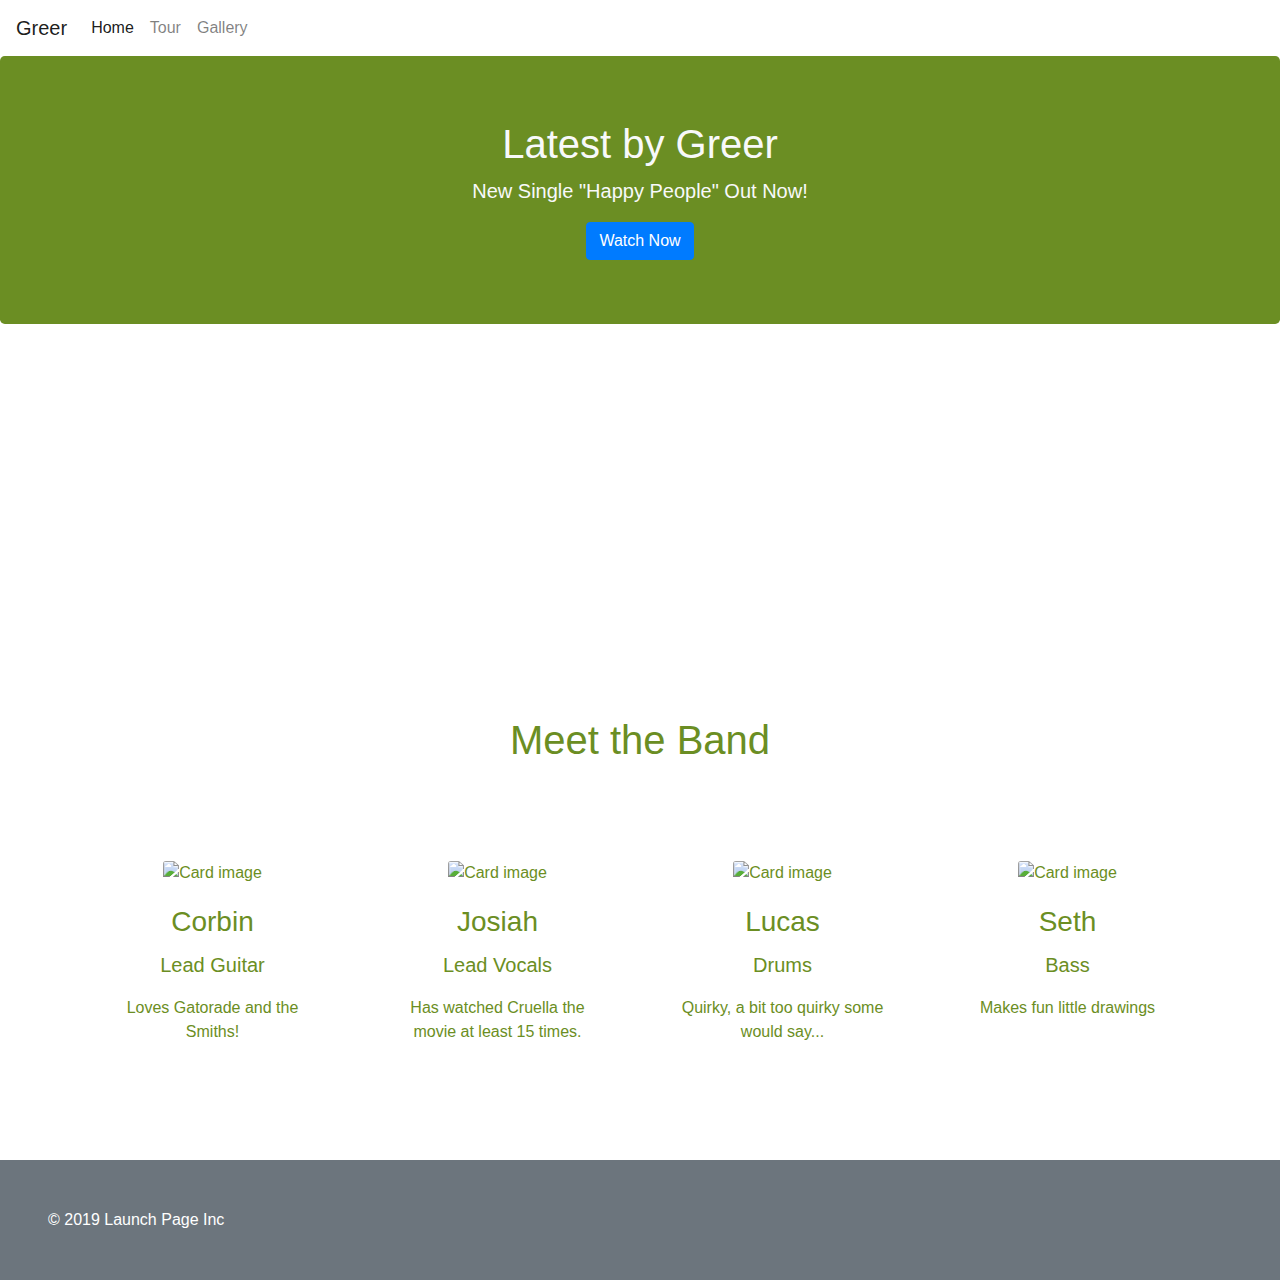
==== index.html @ cb17956e "most of homepage" ====
<!DOCTYPE html>
<html lang="en">
<head>
    <meta charset="UTF-8">
    <meta http-equiv="X-UA-Compatible" content="IE=edge">
    <meta name="viewport" content="width=device-width, initial-scale=1.0">
    <title>Greer the Band</title>

    <!-- BOOTSTRAP -->
    <link rel="stylesheet" href="https://stackpath.bootstrapcdn.com/bootstrap/4.3.1/css/bootstrap.min.css">

</head>
<body>
    <nav class="navbar navbar-expand navbar-light ">
        <a class="navbar-brand" href="#">Greer</a>
        <div class="navbar-nav">
          <a class="nav-item nav-link active" href="#">Home <span class="sr-only">(current)</span></a>
          <a class="nav-item nav-link" href="#">Tour</a>
          <a class="nav-item nav-link" href="#">Gallery</a>
        </div>
    </nav>

    <!-- HERO -->
    <div class="jumbotron text-center hero-background-img text-light" style="background-color:olivedrab;">
        <h1>Latest by Greer</h1>
        <p class="lead">New Single "Happy People" Out Now!</p>
        <a href="#happy-people-video" class="btn btn-primary">Watch Now</a>
        
    </div>

    <section id="happy-people-video">
        <div class="embed-responsive embed-responsive-16by9 col-lg-6 offset-lg-3">
            <iframe src="https://www.youtube.com/embed/vIIqy-avGNQ" title="YouTube video player" frameborder="0" allow="accelerometer; autoplay; clipboard-write; encrypted-media; gyroscope; picture-in-picture" allowfullscreen></iframe>
        </div>
    </section>  

    <section id="meet-the-band" style="color: olivedrab;" class="text-center">
        <h1 class="text-center">Meet the Band</h1>
        <div class="container pb-5 pt-5 mb-5 mt-5">
            <div class="row">
                <div class="col-lg-3">
                    <img class="card-img-top" src="https://scontent-sjc3-1.xx.fbcdn.net/v/t1.6435-9/118153874_332663624765606_6813767876633780983_n.jpg?_nc_cat=106&ccb=1-5&_nc_sid=730e14&_nc_ohc=T7feueAsfPIAX8qEilg&_nc_ht=scontent-sjc3-1.xx&oh=bc24e140b6009be290872b313e70c491&oe=61A580B4" alt="Card image">
                    <div class="card-body">
                        <h3 class="card-title">Corbin</h3>
                        <p class="lead"><strong>Lead Guitar</strong></p>
                        <p class="card-text">Loves Gatorade and the Smiths!</p>
                    </div>
                </div>
                <div class="col-lg-3">
                    <img class="card-img-top" src="https://scontent-sjc3-1.xx.fbcdn.net/v/t1.6435-9/118015204_332663938098908_8041719408847611547_n.jpg?_nc_cat=107&ccb=1-5&_nc_sid=730e14&_nc_ohc=8pA3eYSCDrwAX--y00I&_nc_ht=scontent-sjc3-1.xx&oh=18c358663002a72477ad5124303089df&oe=61A4D136" alt="Card image">
                    <div class="card-body">
                        <h3 class="card-title">Josiah</h3>
                        <p class="lead"><strong>Lead Vocals</strong></p>
                        <p class="card-text">Has watched Cruella the movie at least 15 times.</p>
                    </div>
                </div>
                <div class="col-lg-3">
                    <img class="card-img-top" src="https://scontent-sjc3-1.xx.fbcdn.net/v/t1.6435-9/117442680_332664261432209_3048109503288924269_n.jpg?_nc_cat=111&ccb=1-5&_nc_sid=730e14&_nc_ohc=wvs1i0CQzFgAX93RaxI&_nc_ht=scontent-sjc3-1.xx&oh=0e66e6e82165e098508febf65711e13f&oe=61A52CA4" alt="Card image">
                    <div class="card-body">
                        <h3 class="card-title">Lucas</h3>
                        <p class="lead"><strong>Drums</strong></p>
                        <p class="card-text">Quirky, a bit too quirky some would say...</p>
                    </div>
                </div>
                <div class="col-lg-3">
                    <img class="card-img-top" src="https://scontent-sjc3-1.xx.fbcdn.net/v/t1.6435-9/117665878_332663821432253_7185472887665805278_n.jpg?_nc_cat=106&ccb=1-5&_nc_sid=730e14&_nc_ohc=g7-n0jbxci8AX_OTGcN&tn=bCxhPmKoBkNn21Qh&_nc_ht=scontent-sjc3-1.xx&oh=d5c467290ff7cb504bb8c583202459c5&oe=61A5FF63" alt="Card image">
                    <div class="card-body">
                        <h3 class="card-title">Seth</h3>
                        <p class="lead"><strong>Bass</strong></p>
                        <p class="card-text">Makes fun little drawings</p>
                    </div>
                </div>
            </div>
        </div>
    </section>
    <div class="bg-secondary p-5 text-white">
        &copy; 2019 Launch Page Inc
    </div>
    
</body>
</html>
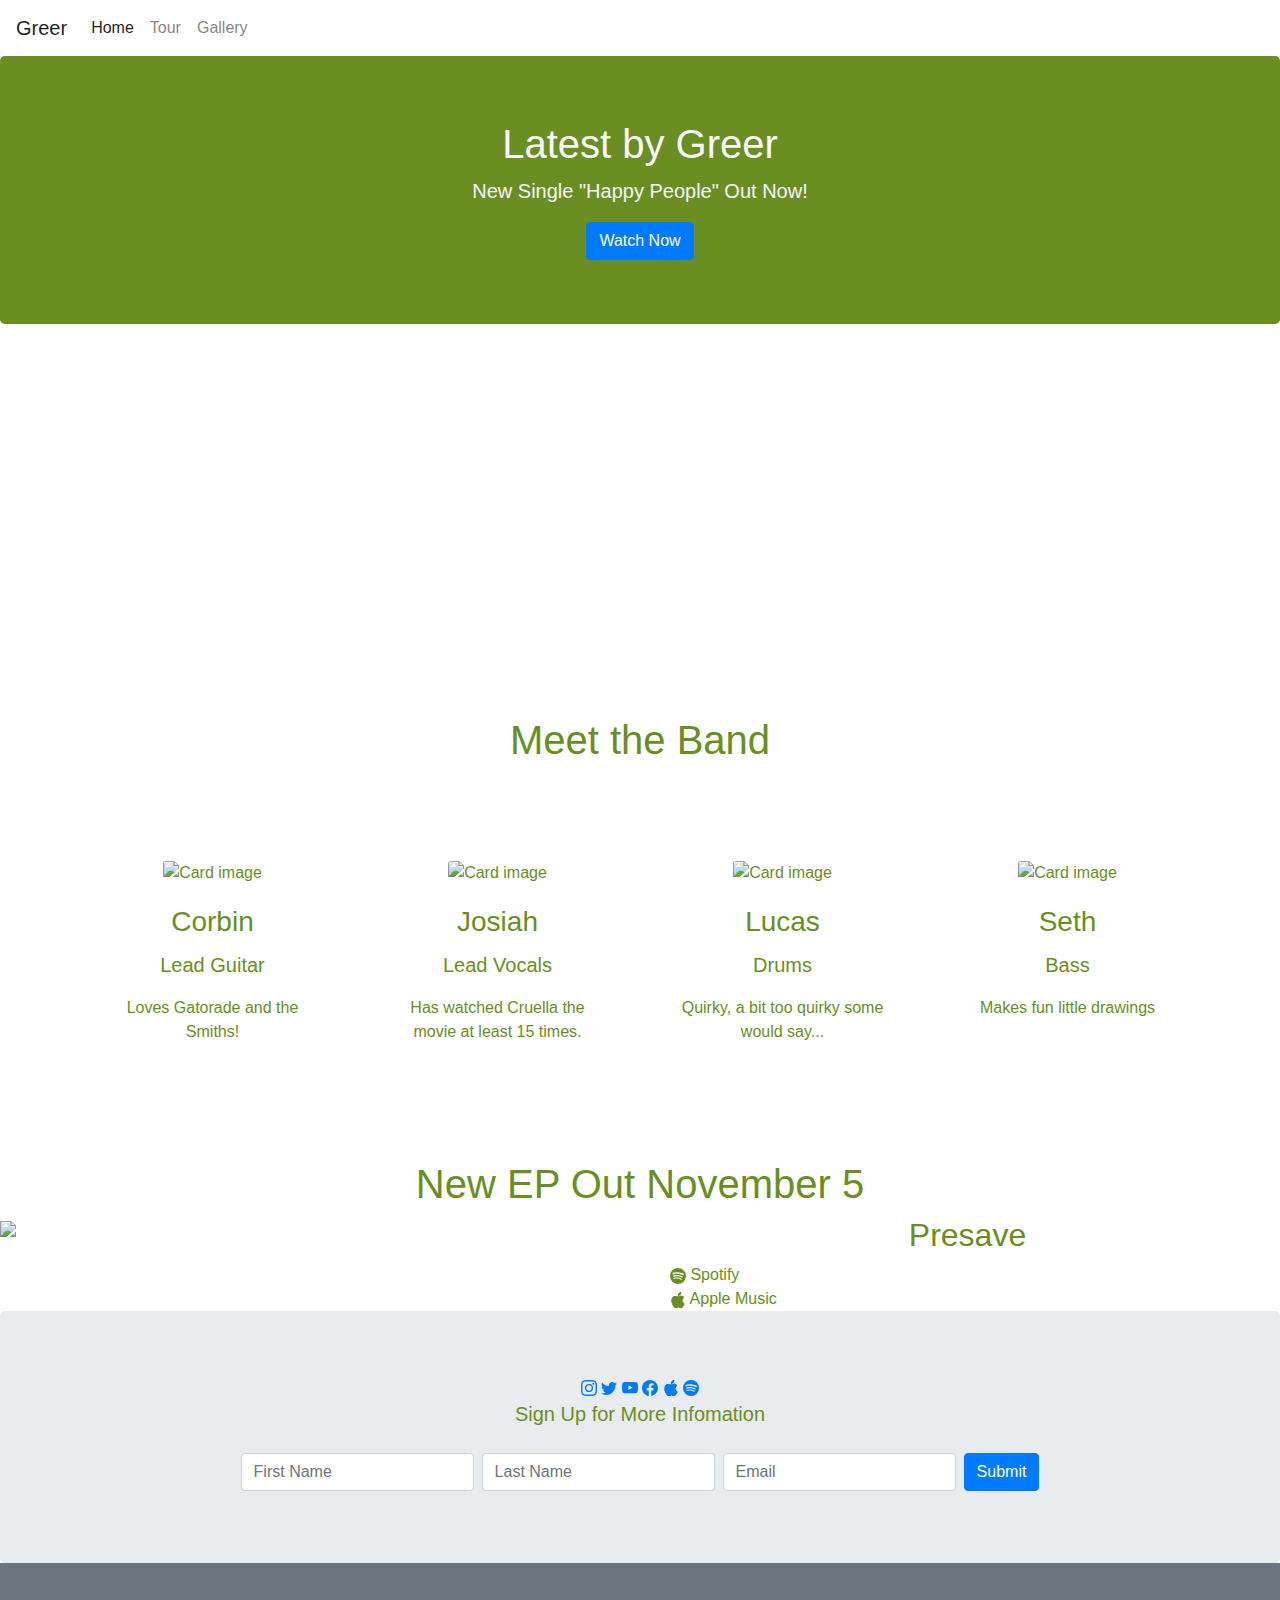
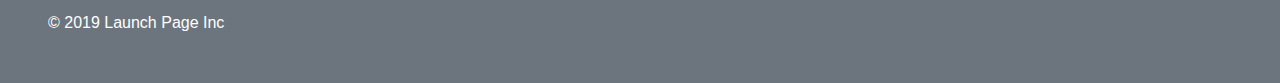
==== commit e4f3da9e: "home page and tour page mvp" ====
--- a/index.html
+++ b/index.html
@@ -10,13 +10,13 @@
     <link rel="stylesheet" href="https://stackpath.bootstrapcdn.com/bootstrap/4.3.1/css/bootstrap.min.css">
 
 </head>
-<body>
+<body style="color: olivedrab;">
     <nav class="navbar navbar-expand navbar-light ">
         <a class="navbar-brand" href="#">Greer</a>
         <div class="navbar-nav">
           <a class="nav-item nav-link active" href="#">Home <span class="sr-only">(current)</span></a>
-          <a class="nav-item nav-link" href="#">Tour</a>
-          <a class="nav-item nav-link" href="#">Gallery</a>
+          <a class="nav-item nav-link" href="tour.html">Tour</a>
+          <a class="nav-item nav-link" href="gallery.html">Gallery</a>
         </div>
     </nav>
 
@@ -25,7 +25,6 @@
         <h1>Latest by Greer</h1>
         <p class="lead">New Single "Happy People" Out Now!</p>
         <a href="#happy-people-video" class="btn btn-primary">Watch Now</a>
-        
     </div>
 
     <section id="happy-people-video">
@@ -34,7 +33,7 @@
         </div>
     </section>  
 
-    <section id="meet-the-band" style="color: olivedrab;" class="text-center">
+    <section id="meet-the-band" class="text-center">
         <h1 class="text-center">Meet the Band</h1>
         <div class="container pb-5 pt-5 mb-5 mt-5">
             <div class="row">
@@ -73,6 +72,87 @@
             </div>
         </div>
     </section>
+
+    <section id="new-ep">
+        <h1 class="text-center">New EP Out November 5</h1>
+        <div class="row">
+            <div class="col-lg-6">
+                <img class="img-fluid" width= 500px src="https://static1.squarespace.com/static/5e1fa95f7993de38e9588a74/t/613fcd77ad20495a551f60c2/1631571319917/87731-1_Greer_HappyPeople-min.jpg">
+            </div>
+            <div class="col-lg-6">
+                <div class="col">
+                    <h2 class="text-center">Presave</h2>
+                    <a href="https://greer.ffm.to/happypeople/spotify" style="color: olivedrab;">
+                        <svg xmlns="http://www.w3.org/2000/svg" width="16" height="16" fill="currentColor" class="bi bi-spotify" viewBox="0 0 16 16">
+                            <path d="M8 0a8 8 0 1 0 0 16A8 8 0 0 0 8 0zm3.669 11.538a.498.498 0 0 1-.686.165c-1.879-1.147-4.243-1.407-7.028-.77a.499.499 0 0 1-.222-.973c3.048-.696 5.662-.397 7.77.892a.5.5 0 0 1 .166.686zm.979-2.178a.624.624 0 0 1-.858.205c-2.15-1.321-5.428-1.704-7.972-.932a.625.625 0 0 1-.362-1.194c2.905-.881 6.517-.454 8.986 1.063a.624.624 0 0 1 .206.858zm.084-2.268C10.154 5.56 5.9 5.419 3.438 6.166a.748.748 0 1 1-.434-1.432c2.825-.857 7.523-.692 10.492 1.07a.747.747 0 1 1-.764 1.288z"/>
+                        </svg> Spotify
+                    </a>
+                </div>
+                <div class="col">
+                    <a href="https://greer.ffm.to/happypeople/apple" style="color: olivedrab;">
+                        <svg xmlns="http://www.w3.org/2000/svg" width="16" height="16" fill="currentColor" class="bi bi-apple" viewBox="0 0 16 16">
+                            <path d="M11.182.008C11.148-.03 9.923.023 8.857 1.18c-1.066 1.156-.902 2.482-.878 2.516.024.034 1.52.087 2.475-1.258.955-1.345.762-2.391.728-2.43zm3.314 11.733c-.048-.096-2.325-1.234-2.113-3.422.212-2.189 1.675-2.789 1.698-2.854.023-.065-.597-.79-1.254-1.157a3.692 3.692 0 0 0-1.563-.434c-.108-.003-.483-.095-1.254.116-.508.139-1.653.589-1.968.607-.316.018-1.256-.522-2.267-.665-.647-.125-1.333.131-1.824.328-.49.196-1.422.754-2.074 2.237-.652 1.482-.311 3.83-.067 4.56.244.729.625 1.924 1.273 2.796.576.984 1.34 1.667 1.659 1.899.319.232 1.219.386 1.843.067.502-.308 1.408-.485 1.766-.472.357.013 1.061.154 1.782.539.571.197 1.111.115 1.652-.105.541-.221 1.324-1.059 2.238-2.758.347-.79.505-1.217.473-1.282z"/>
+                            <path d="M11.182.008C11.148-.03 9.923.023 8.857 1.18c-1.066 1.156-.902 2.482-.878 2.516.024.034 1.52.087 2.475-1.258.955-1.345.762-2.391.728-2.43zm3.314 11.733c-.048-.096-2.325-1.234-2.113-3.422.212-2.189 1.675-2.789 1.698-2.854.023-.065-.597-.79-1.254-1.157a3.692 3.692 0 0 0-1.563-.434c-.108-.003-.483-.095-1.254.116-.508.139-1.653.589-1.968.607-.316.018-1.256-.522-2.267-.665-.647-.125-1.333.131-1.824.328-.49.196-1.422.754-2.074 2.237-.652 1.482-.311 3.83-.067 4.56.244.729.625 1.924 1.273 2.796.576.984 1.34 1.667 1.659 1.899.319.232 1.219.386 1.843.067.502-.308 1.408-.485 1.766-.472.357.013 1.061.154 1.782.539.571.197 1.111.115 1.652-.105.541-.221 1.324-1.059 2.238-2.758.347-.79.505-1.217.473-1.282z"/>
+                        </svg> Apple Music
+                    </a>
+                </div>
+            </div>
+        </div>
+        </div>
+
+    </section>
+
+    <!-- CALL TO ACTION -->
+    <div class="jumbotron text-center mb-0">
+        <div>
+            <a href="https://www.instagram.com/greertheband/">
+                <svg xmlns="http://www.w3.org/2000/svg" width="16" height="16" fill="currentColor" class="bi bi-instagram" viewBox="0 0 16 16">
+                    <path d="M8 0C5.829 0 5.556.01 4.703.048 3.85.088 3.269.222 2.76.42a3.917 3.917 0 0 0-1.417.923A3.927 3.927 0 0 0 .42 2.76C.222 3.268.087 3.85.048 4.7.01 5.555 0 5.827 0 8.001c0 2.172.01 2.444.048 3.297.04.852.174 1.433.372 1.942.205.526.478.972.923 1.417.444.445.89.719 1.416.923.51.198 1.09.333 1.942.372C5.555 15.99 5.827 16 8 16s2.444-.01 3.298-.048c.851-.04 1.434-.174 1.943-.372a3.916 3.916 0 0 0 1.416-.923c.445-.445.718-.891.923-1.417.197-.509.332-1.09.372-1.942C15.99 10.445 16 10.173 16 8s-.01-2.445-.048-3.299c-.04-.851-.175-1.433-.372-1.941a3.926 3.926 0 0 0-.923-1.417A3.911 3.911 0 0 0 13.24.42c-.51-.198-1.092-.333-1.943-.372C10.443.01 10.172 0 7.998 0h.003zm-.717 1.442h.718c2.136 0 2.389.007 3.232.046.78.035 1.204.166 1.486.275.373.145.64.319.92.599.28.28.453.546.598.92.11.281.24.705.275 1.485.039.843.047 1.096.047 3.231s-.008 2.389-.047 3.232c-.035.78-.166 1.203-.275 1.485a2.47 2.47 0 0 1-.599.919c-.28.28-.546.453-.92.598-.28.11-.704.24-1.485.276-.843.038-1.096.047-3.232.047s-2.39-.009-3.233-.047c-.78-.036-1.203-.166-1.485-.276a2.478 2.478 0 0 1-.92-.598 2.48 2.48 0 0 1-.6-.92c-.109-.281-.24-.705-.275-1.485-.038-.843-.046-1.096-.046-3.233 0-2.136.008-2.388.046-3.231.036-.78.166-1.204.276-1.486.145-.373.319-.64.599-.92.28-.28.546-.453.92-.598.282-.11.705-.24 1.485-.276.738-.034 1.024-.044 2.515-.045v.002zm4.988 1.328a.96.96 0 1 0 0 1.92.96.96 0 0 0 0-1.92zm-4.27 1.122a4.109 4.109 0 1 0 0 8.217 4.109 4.109 0 0 0 0-8.217zm0 1.441a2.667 2.667 0 1 1 0 5.334 2.667 2.667 0 0 1 0-5.334z"/>
+                  </svg>
+            </a>
+
+            <a href="https://twitter.com/greerthebandd">
+                <svg xmlns="http://www.w3.org/2000/svg" width="16" height="16" fill="currentColor" class="bi bi-twitter" viewBox="0 0 16 16">
+                    <path d="M5.026 15c6.038 0 9.341-5.003 9.341-9.334 0-.14 0-.282-.006-.422A6.685 6.685 0 0 0 16 3.542a6.658 6.658 0 0 1-1.889.518 3.301 3.301 0 0 0 1.447-1.817 6.533 6.533 0 0 1-2.087.793A3.286 3.286 0 0 0 7.875 6.03a9.325 9.325 0 0 1-6.767-3.429 3.289 3.289 0 0 0 1.018 4.382A3.323 3.323 0 0 1 .64 6.575v.045a3.288 3.288 0 0 0 2.632 3.218 3.203 3.203 0 0 1-.865.115 3.23 3.23 0 0 1-.614-.057 3.283 3.283 0 0 0 3.067 2.277A6.588 6.588 0 0 1 .78 13.58a6.32 6.32 0 0 1-.78-.045A9.344 9.344 0 0 0 5.026 15z"/>
+                  </svg>
+            </a>
+
+            <a href="https://www.youtube.com/channel/UCDbSC4B--JCZVdrBeWZtoYA">
+                <svg xmlns="http://www.w3.org/2000/svg" width="16" height="16" fill="currentColor" class="bi bi-youtube" viewBox="0 0 16 16">
+                    <path d="M8.051 1.999h.089c.822.003 4.987.033 6.11.335a2.01 2.01 0 0 1 1.415 1.42c.101.38.172.883.22 1.402l.01.104.022.26.008.104c.065.914.073 1.77.074 1.957v.075c-.001.194-.01 1.108-.082 2.06l-.008.105-.009.104c-.05.572-.124 1.14-.235 1.558a2.007 2.007 0 0 1-1.415 1.42c-1.16.312-5.569.334-6.18.335h-.142c-.309 0-1.587-.006-2.927-.052l-.17-.006-.087-.004-.171-.007-.171-.007c-1.11-.049-2.167-.128-2.654-.26a2.007 2.007 0 0 1-1.415-1.419c-.111-.417-.185-.986-.235-1.558L.09 9.82l-.008-.104A31.4 31.4 0 0 1 0 7.68v-.123c.002-.215.01-.958.064-1.778l.007-.103.003-.052.008-.104.022-.26.01-.104c.048-.519.119-1.023.22-1.402a2.007 2.007 0 0 1 1.415-1.42c.487-.13 1.544-.21 2.654-.26l.17-.007.172-.006.086-.003.171-.007A99.788 99.788 0 0 1 7.858 2h.193zM6.4 5.209v4.818l4.157-2.408L6.4 5.209z"/>
+                  </svg>
+            </a>
+
+            <a href="https://www.facebook.com/greertheband/">
+                <svg xmlns="http://www.w3.org/2000/svg" width="16" height="16" fill="currentColor" class="bi bi-facebook" viewBox="0 0 16 16">
+                    <path d="M16 8.049c0-4.446-3.582-8.05-8-8.05C3.58 0-.002 3.603-.002 8.05c0 4.017 2.926 7.347 6.75 7.951v-5.625h-2.03V8.05H6.75V6.275c0-2.017 1.195-3.131 3.022-3.131.876 0 1.791.157 1.791.157v1.98h-1.009c-.993 0-1.303.621-1.303 1.258v1.51h2.218l-.354 2.326H9.25V16c3.824-.604 6.75-3.934 6.75-7.951z"/>
+                  </svg>
+            </a>
+
+            <a href="https://geo.music.apple.com/us/artist/greer/1480445178?app=music&mt=1">
+                <svg xmlns="http://www.w3.org/2000/svg" width="16" height="16" fill="currentColor" class="bi bi-apple" viewBox="0 0 16 16">
+                    <path d="M11.182.008C11.148-.03 9.923.023 8.857 1.18c-1.066 1.156-.902 2.482-.878 2.516.024.034 1.52.087 2.475-1.258.955-1.345.762-2.391.728-2.43zm3.314 11.733c-.048-.096-2.325-1.234-2.113-3.422.212-2.189 1.675-2.789 1.698-2.854.023-.065-.597-.79-1.254-1.157a3.692 3.692 0 0 0-1.563-.434c-.108-.003-.483-.095-1.254.116-.508.139-1.653.589-1.968.607-.316.018-1.256-.522-2.267-.665-.647-.125-1.333.131-1.824.328-.49.196-1.422.754-2.074 2.237-.652 1.482-.311 3.83-.067 4.56.244.729.625 1.924 1.273 2.796.576.984 1.34 1.667 1.659 1.899.319.232 1.219.386 1.843.067.502-.308 1.408-.485 1.766-.472.357.013 1.061.154 1.782.539.571.197 1.111.115 1.652-.105.541-.221 1.324-1.059 2.238-2.758.347-.79.505-1.217.473-1.282z"/>
+                    <path d="M11.182.008C11.148-.03 9.923.023 8.857 1.18c-1.066 1.156-.902 2.482-.878 2.516.024.034 1.52.087 2.475-1.258.955-1.345.762-2.391.728-2.43zm3.314 11.733c-.048-.096-2.325-1.234-2.113-3.422.212-2.189 1.675-2.789 1.698-2.854.023-.065-.597-.79-1.254-1.157a3.692 3.692 0 0 0-1.563-.434c-.108-.003-.483-.095-1.254.116-.508.139-1.653.589-1.968.607-.316.018-1.256-.522-2.267-.665-.647-.125-1.333.131-1.824.328-.49.196-1.422.754-2.074 2.237-.652 1.482-.311 3.83-.067 4.56.244.729.625 1.924 1.273 2.796.576.984 1.34 1.667 1.659 1.899.319.232 1.219.386 1.843.067.502-.308 1.408-.485 1.766-.472.357.013 1.061.154 1.782.539.571.197 1.111.115 1.652-.105.541-.221 1.324-1.059 2.238-2.758.347-.79.505-1.217.473-1.282z"/>
+                  </svg>
+            </a>
+
+            <a href="https://open.spotify.com/artist/39v5154nNeWJGatKDkLGu9?si=ZTK4BeLYRvWn0d2r3w-6GA">
+                <svg xmlns="http://www.w3.org/2000/svg" width="16" height="16" fill="currentColor" class="bi bi-spotify" viewBox="0 0 16 16">
+                    <path d="M8 0a8 8 0 1 0 0 16A8 8 0 0 0 8 0zm3.669 11.538a.498.498 0 0 1-.686.165c-1.879-1.147-4.243-1.407-7.028-.77a.499.499 0 0 1-.222-.973c3.048-.696 5.662-.397 7.77.892a.5.5 0 0 1 .166.686zm.979-2.178a.624.624 0 0 1-.858.205c-2.15-1.321-5.428-1.704-7.972-.932a.625.625 0 0 1-.362-1.194c2.905-.881 6.517-.454 8.986 1.063a.624.624 0 0 1 .206.858zm.084-2.268C10.154 5.56 5.9 5.419 3.438 6.166a.748.748 0 1 1-.434-1.432c2.825-.857 7.523-.692 10.492 1.07a.747.747 0 1 1-.764 1.288z"/>
+                </svg>
+            </a>
+        </div>
+        <p class="lead mb-4">Sign Up for More Infomation</p>
+        <div class="d-flex justify-content-center">
+            <form action="#" class='form-inline'>
+                <input type="text" class="form-control mb-2 mr-sm-2" placeholder="First Name"/>
+                <input type="text" class="form-control mb-2 mr-sm-2" placeholder="Last Name"/>
+                <input type="text" class="form-control mb-2 mr-sm-2" placeholder="Email"/>
+                <button type="submit" class="btn btn-primary mb-2">Submit</button>
+              </form>
+        </div>
+      </div>
+
     <div class="bg-secondary p-5 text-white">
         &copy; 2019 Launch Page Inc
     </div>
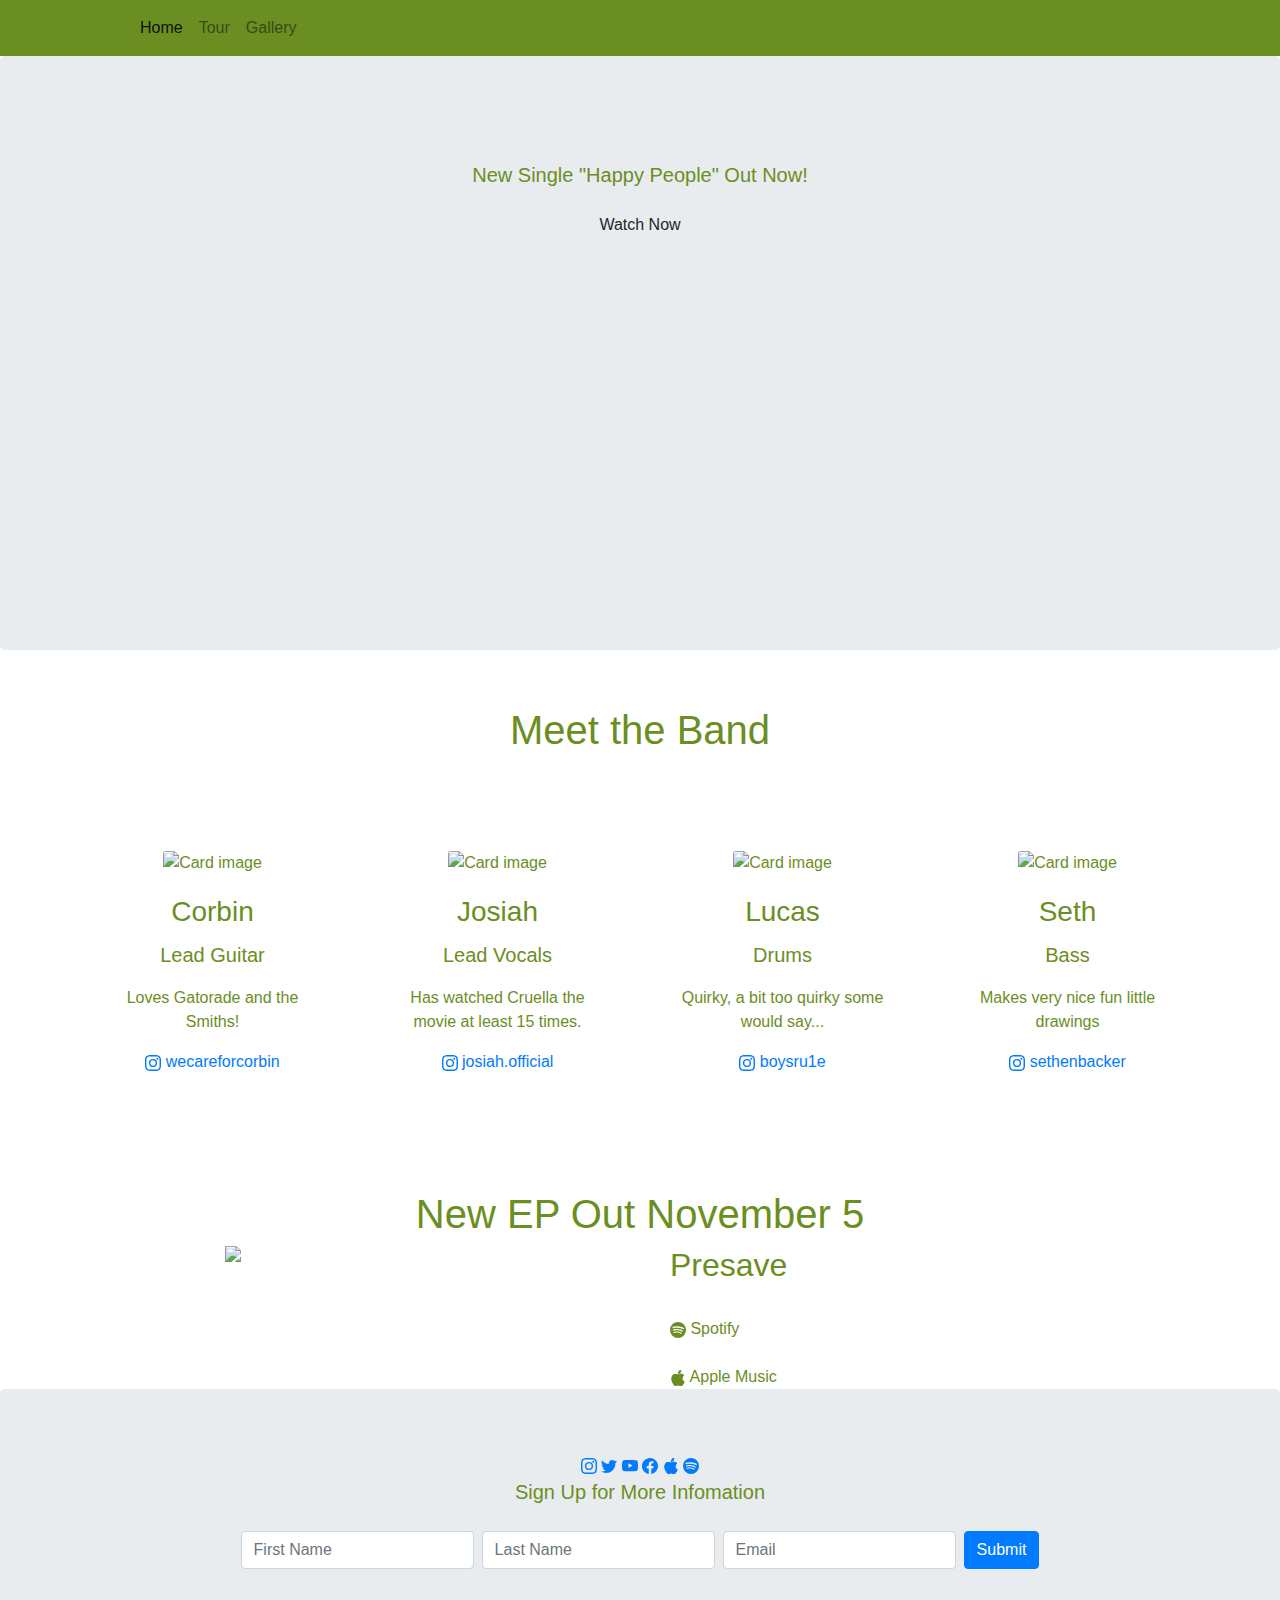
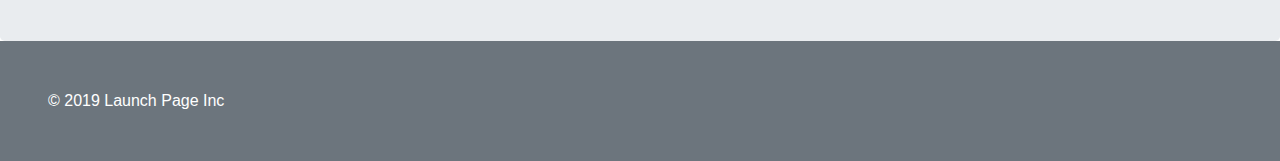
==== commit 3232636a: "full page mvp" ====
--- a/index.html
+++ b/index.html
@@ -11,8 +11,13 @@
 
 </head>
 <body style="color: olivedrab;">
-    <nav class="navbar navbar-expand navbar-light ">
-        <a class="navbar-brand" href="#">Greer</a>
+    <!-- NAVBAR -->
+    <nav class="navbar sticky-top navbar-expand navbar-light" width="100%" style="background-color: olivedrab;">
+        <!-- GREER LOGO -->
+        <a class="navbar-brand" href="#">
+            <img src="https://images.squarespace-cdn.com/content/v1/5e1fa95f7993de38e9588a74/f8dc0d1a-1c21-4afc-a5cf-11b07eb6f18e/logo-min.png?format=1500w" width="100" class="d-inline-block align-top" alt="">
+        </a>
+
         <div class="navbar-nav">
           <a class="nav-item nav-link active" href="#">Home <span class="sr-only">(current)</span></a>
           <a class="nav-item nav-link" href="tour.html">Tour</a>
@@ -21,73 +26,106 @@
     </nav>
 
     <!-- HERO -->
-    <div class="jumbotron text-center hero-background-img text-light" style="background-color:olivedrab;">
-        <h1>Latest by Greer</h1>
+    <div class="jumbotron text-center hero-background-img">
+        <img src="https://images.squarespace-cdn.com/content/v1/5e1fa95f7993de38e9588a74/f8dc0d1a-1c21-4afc-a5cf-11b07eb6f18e/logo-min.png?format=1500w" width="100" class="d-inline-block align-top" alt="">
+        <p></p>
         <p class="lead">New Single "Happy People" Out Now!</p>
-        <a href="#happy-people-video" class="btn btn-primary">Watch Now</a>
-    </div>
-
-    <section id="happy-people-video">
+        <a href="https://www.youtube.com/embed/vIIqy-avGNQ" class="btn">Watch Now</a>
         <div class="embed-responsive embed-responsive-16by9 col-lg-6 offset-lg-3">
             <iframe src="https://www.youtube.com/embed/vIIqy-avGNQ" title="YouTube video player" frameborder="0" allow="accelerometer; autoplay; clipboard-write; encrypted-media; gyroscope; picture-in-picture" allowfullscreen></iframe>
         </div>
-    </section>  
-
+    </div>
+
+    <!-- MEET THE BAND -->
     <section id="meet-the-band" class="text-center">
+        <br>
         <h1 class="text-center">Meet the Band</h1>
         <div class="container pb-5 pt-5 mb-5 mt-5">
             <div class="row">
+                <!-- CORBIN'S CARD -->
                 <div class="col-lg-3">
                     <img class="card-img-top" src="https://scontent-sjc3-1.xx.fbcdn.net/v/t1.6435-9/118153874_332663624765606_6813767876633780983_n.jpg?_nc_cat=106&ccb=1-5&_nc_sid=730e14&_nc_ohc=T7feueAsfPIAX8qEilg&_nc_ht=scontent-sjc3-1.xx&oh=bc24e140b6009be290872b313e70c491&oe=61A580B4" alt="Card image">
                     <div class="card-body">
                         <h3 class="card-title">Corbin</h3>
                         <p class="lead"><strong>Lead Guitar</strong></p>
                         <p class="card-text">Loves Gatorade and the Smiths!</p>
-                    </div>
-                </div>
+
+                        <a href="https://www.instagram.com/wecareforcorbin/">
+                            <svg xmlns="http://www.w3.org/2000/svg" width="16" height="16" fill="currentColor" class="bi bi-instagram" viewBox="0 0 16 16">
+                                <path d="M8 0C5.829 0 5.556.01 4.703.048 3.85.088 3.269.222 2.76.42a3.917 3.917 0 0 0-1.417.923A3.927 3.927 0 0 0 .42 2.76C.222 3.268.087 3.85.048 4.7.01 5.555 0 5.827 0 8.001c0 2.172.01 2.444.048 3.297.04.852.174 1.433.372 1.942.205.526.478.972.923 1.417.444.445.89.719 1.416.923.51.198 1.09.333 1.942.372C5.555 15.99 5.827 16 8 16s2.444-.01 3.298-.048c.851-.04 1.434-.174 1.943-.372a3.916 3.916 0 0 0 1.416-.923c.445-.445.718-.891.923-1.417.197-.509.332-1.09.372-1.942C15.99 10.445 16 10.173 16 8s-.01-2.445-.048-3.299c-.04-.851-.175-1.433-.372-1.941a3.926 3.926 0 0 0-.923-1.417A3.911 3.911 0 0 0 13.24.42c-.51-.198-1.092-.333-1.943-.372C10.443.01 10.172 0 7.998 0h.003zm-.717 1.442h.718c2.136 0 2.389.007 3.232.046.78.035 1.204.166 1.486.275.373.145.64.319.92.599.28.28.453.546.598.92.11.281.24.705.275 1.485.039.843.047 1.096.047 3.231s-.008 2.389-.047 3.232c-.035.78-.166 1.203-.275 1.485a2.47 2.47 0 0 1-.599.919c-.28.28-.546.453-.92.598-.28.11-.704.24-1.485.276-.843.038-1.096.047-3.232.047s-2.39-.009-3.233-.047c-.78-.036-1.203-.166-1.485-.276a2.478 2.478 0 0 1-.92-.598 2.48 2.48 0 0 1-.6-.92c-.109-.281-.24-.705-.275-1.485-.038-.843-.046-1.096-.046-3.233 0-2.136.008-2.388.046-3.231.036-.78.166-1.204.276-1.486.145-.373.319-.64.599-.92.28-.28.546-.453.92-.598.282-.11.705-.24 1.485-.276.738-.034 1.024-.044 2.515-.045v.002zm4.988 1.328a.96.96 0 1 0 0 1.92.96.96 0 0 0 0-1.92zm-4.27 1.122a4.109 4.109 0 1 0 0 8.217 4.109 4.109 0 0 0 0-8.217zm0 1.441a2.667 2.667 0 1 1 0 5.334 2.667 2.667 0 0 1 0-5.334z"/>
+                              </svg> wecareforcorbin
+                        </a>
+                    </div>
+                </div>
+                <!-- JOSIAH'S CARD -->
                 <div class="col-lg-3">
                     <img class="card-img-top" src="https://scontent-sjc3-1.xx.fbcdn.net/v/t1.6435-9/118015204_332663938098908_8041719408847611547_n.jpg?_nc_cat=107&ccb=1-5&_nc_sid=730e14&_nc_ohc=8pA3eYSCDrwAX--y00I&_nc_ht=scontent-sjc3-1.xx&oh=18c358663002a72477ad5124303089df&oe=61A4D136" alt="Card image">
                     <div class="card-body">
                         <h3 class="card-title">Josiah</h3>
                         <p class="lead"><strong>Lead Vocals</strong></p>
                         <p class="card-text">Has watched Cruella the movie at least 15 times.</p>
-                    </div>
-                </div>
+
+                        <a href="https://www.instagram.com/josiah.official/">
+                            <svg xmlns="http://www.w3.org/2000/svg" width="16" height="16" fill="currentColor" class="bi bi-instagram" viewBox="0 0 16 16">
+                                <path d="M8 0C5.829 0 5.556.01 4.703.048 3.85.088 3.269.222 2.76.42a3.917 3.917 0 0 0-1.417.923A3.927 3.927 0 0 0 .42 2.76C.222 3.268.087 3.85.048 4.7.01 5.555 0 5.827 0 8.001c0 2.172.01 2.444.048 3.297.04.852.174 1.433.372 1.942.205.526.478.972.923 1.417.444.445.89.719 1.416.923.51.198 1.09.333 1.942.372C5.555 15.99 5.827 16 8 16s2.444-.01 3.298-.048c.851-.04 1.434-.174 1.943-.372a3.916 3.916 0 0 0 1.416-.923c.445-.445.718-.891.923-1.417.197-.509.332-1.09.372-1.942C15.99 10.445 16 10.173 16 8s-.01-2.445-.048-3.299c-.04-.851-.175-1.433-.372-1.941a3.926 3.926 0 0 0-.923-1.417A3.911 3.911 0 0 0 13.24.42c-.51-.198-1.092-.333-1.943-.372C10.443.01 10.172 0 7.998 0h.003zm-.717 1.442h.718c2.136 0 2.389.007 3.232.046.78.035 1.204.166 1.486.275.373.145.64.319.92.599.28.28.453.546.598.92.11.281.24.705.275 1.485.039.843.047 1.096.047 3.231s-.008 2.389-.047 3.232c-.035.78-.166 1.203-.275 1.485a2.47 2.47 0 0 1-.599.919c-.28.28-.546.453-.92.598-.28.11-.704.24-1.485.276-.843.038-1.096.047-3.232.047s-2.39-.009-3.233-.047c-.78-.036-1.203-.166-1.485-.276a2.478 2.478 0 0 1-.92-.598 2.48 2.48 0 0 1-.6-.92c-.109-.281-.24-.705-.275-1.485-.038-.843-.046-1.096-.046-3.233 0-2.136.008-2.388.046-3.231.036-.78.166-1.204.276-1.486.145-.373.319-.64.599-.92.28-.28.546-.453.92-.598.282-.11.705-.24 1.485-.276.738-.034 1.024-.044 2.515-.045v.002zm4.988 1.328a.96.96 0 1 0 0 1.92.96.96 0 0 0 0-1.92zm-4.27 1.122a4.109 4.109 0 1 0 0 8.217 4.109 4.109 0 0 0 0-8.217zm0 1.441a2.667 2.667 0 1 1 0 5.334 2.667 2.667 0 0 1 0-5.334z"/>
+                              </svg> josiah.official
+                        </a>
+                    </div>
+                </div>
+                <!-- LUCAS' CARD -->
                 <div class="col-lg-3">
                     <img class="card-img-top" src="https://scontent-sjc3-1.xx.fbcdn.net/v/t1.6435-9/117442680_332664261432209_3048109503288924269_n.jpg?_nc_cat=111&ccb=1-5&_nc_sid=730e14&_nc_ohc=wvs1i0CQzFgAX93RaxI&_nc_ht=scontent-sjc3-1.xx&oh=0e66e6e82165e098508febf65711e13f&oe=61A52CA4" alt="Card image">
                     <div class="card-body">
                         <h3 class="card-title">Lucas</h3>
                         <p class="lead"><strong>Drums</strong></p>
                         <p class="card-text">Quirky, a bit too quirky some would say...</p>
-                    </div>
-                </div>
+
+                        <a href="https://www.instagram.com/boysru1e/">
+                            <svg xmlns="http://www.w3.org/2000/svg" width="16" height="16" fill="currentColor" class="bi bi-instagram" viewBox="0 0 16 16">
+                                <path d="M8 0C5.829 0 5.556.01 4.703.048 3.85.088 3.269.222 2.76.42a3.917 3.917 0 0 0-1.417.923A3.927 3.927 0 0 0 .42 2.76C.222 3.268.087 3.85.048 4.7.01 5.555 0 5.827 0 8.001c0 2.172.01 2.444.048 3.297.04.852.174 1.433.372 1.942.205.526.478.972.923 1.417.444.445.89.719 1.416.923.51.198 1.09.333 1.942.372C5.555 15.99 5.827 16 8 16s2.444-.01 3.298-.048c.851-.04 1.434-.174 1.943-.372a3.916 3.916 0 0 0 1.416-.923c.445-.445.718-.891.923-1.417.197-.509.332-1.09.372-1.942C15.99 10.445 16 10.173 16 8s-.01-2.445-.048-3.299c-.04-.851-.175-1.433-.372-1.941a3.926 3.926 0 0 0-.923-1.417A3.911 3.911 0 0 0 13.24.42c-.51-.198-1.092-.333-1.943-.372C10.443.01 10.172 0 7.998 0h.003zm-.717 1.442h.718c2.136 0 2.389.007 3.232.046.78.035 1.204.166 1.486.275.373.145.64.319.92.599.28.28.453.546.598.92.11.281.24.705.275 1.485.039.843.047 1.096.047 3.231s-.008 2.389-.047 3.232c-.035.78-.166 1.203-.275 1.485a2.47 2.47 0 0 1-.599.919c-.28.28-.546.453-.92.598-.28.11-.704.24-1.485.276-.843.038-1.096.047-3.232.047s-2.39-.009-3.233-.047c-.78-.036-1.203-.166-1.485-.276a2.478 2.478 0 0 1-.92-.598 2.48 2.48 0 0 1-.6-.92c-.109-.281-.24-.705-.275-1.485-.038-.843-.046-1.096-.046-3.233 0-2.136.008-2.388.046-3.231.036-.78.166-1.204.276-1.486.145-.373.319-.64.599-.92.28-.28.546-.453.92-.598.282-.11.705-.24 1.485-.276.738-.034 1.024-.044 2.515-.045v.002zm4.988 1.328a.96.96 0 1 0 0 1.92.96.96 0 0 0 0-1.92zm-4.27 1.122a4.109 4.109 0 1 0 0 8.217 4.109 4.109 0 0 0 0-8.217zm0 1.441a2.667 2.667 0 1 1 0 5.334 2.667 2.667 0 0 1 0-5.334z"/>
+                              </svg> boysru1e
+                        </a>
+                    </div>
+                </div>
+                <!-- SETH'S CARD -->
                 <div class="col-lg-3">
                     <img class="card-img-top" src="https://scontent-sjc3-1.xx.fbcdn.net/v/t1.6435-9/117665878_332663821432253_7185472887665805278_n.jpg?_nc_cat=106&ccb=1-5&_nc_sid=730e14&_nc_ohc=g7-n0jbxci8AX_OTGcN&tn=bCxhPmKoBkNn21Qh&_nc_ht=scontent-sjc3-1.xx&oh=d5c467290ff7cb504bb8c583202459c5&oe=61A5FF63" alt="Card image">
                     <div class="card-body">
                         <h3 class="card-title">Seth</h3>
                         <p class="lead"><strong>Bass</strong></p>
-                        <p class="card-text">Makes fun little drawings</p>
+                        <p class="card-text">Makes very nice fun little drawings</p>
+
+                        <a href="https://www.instagram.com/boysru1e/">
+                            <svg xmlns="http://www.w3.org/2000/svg" width="16" height="16" fill="currentColor" class="bi bi-instagram" viewBox="0 0 16 16">
+                                <path d="M8 0C5.829 0 5.556.01 4.703.048 3.85.088 3.269.222 2.76.42a3.917 3.917 0 0 0-1.417.923A3.927 3.927 0 0 0 .42 2.76C.222 3.268.087 3.85.048 4.7.01 5.555 0 5.827 0 8.001c0 2.172.01 2.444.048 3.297.04.852.174 1.433.372 1.942.205.526.478.972.923 1.417.444.445.89.719 1.416.923.51.198 1.09.333 1.942.372C5.555 15.99 5.827 16 8 16s2.444-.01 3.298-.048c.851-.04 1.434-.174 1.943-.372a3.916 3.916 0 0 0 1.416-.923c.445-.445.718-.891.923-1.417.197-.509.332-1.09.372-1.942C15.99 10.445 16 10.173 16 8s-.01-2.445-.048-3.299c-.04-.851-.175-1.433-.372-1.941a3.926 3.926 0 0 0-.923-1.417A3.911 3.911 0 0 0 13.24.42c-.51-.198-1.092-.333-1.943-.372C10.443.01 10.172 0 7.998 0h.003zm-.717 1.442h.718c2.136 0 2.389.007 3.232.046.78.035 1.204.166 1.486.275.373.145.64.319.92.599.28.28.453.546.598.92.11.281.24.705.275 1.485.039.843.047 1.096.047 3.231s-.008 2.389-.047 3.232c-.035.78-.166 1.203-.275 1.485a2.47 2.47 0 0 1-.599.919c-.28.28-.546.453-.92.598-.28.11-.704.24-1.485.276-.843.038-1.096.047-3.232.047s-2.39-.009-3.233-.047c-.78-.036-1.203-.166-1.485-.276a2.478 2.478 0 0 1-.92-.598 2.48 2.48 0 0 1-.6-.92c-.109-.281-.24-.705-.275-1.485-.038-.843-.046-1.096-.046-3.233 0-2.136.008-2.388.046-3.231.036-.78.166-1.204.276-1.486.145-.373.319-.64.599-.92.28-.28.546-.453.92-.598.282-.11.705-.24 1.485-.276.738-.034 1.024-.044 2.515-.045v.002zm4.988 1.328a.96.96 0 1 0 0 1.92.96.96 0 0 0 0-1.92zm-4.27 1.122a4.109 4.109 0 1 0 0 8.217 4.109 4.109 0 0 0 0-8.217zm0 1.441a2.667 2.667 0 1 1 0 5.334 2.667 2.667 0 0 1 0-5.334z"/>
+                              </svg> sethenbacker
+                        </a>
                     </div>
                 </div>
             </div>
         </div>
     </section>
-
+    <!-- EP PROMOTION -->
     <section id="new-ep">
         <h1 class="text-center">New EP Out November 5</h1>
         <div class="row">
+            <!-- ALBUM COVER -->
             <div class="col-lg-6">
-                <img class="img-fluid" width= 500px src="https://static1.squarespace.com/static/5e1fa95f7993de38e9588a74/t/613fcd77ad20495a551f60c2/1631571319917/87731-1_Greer_HappyPeople-min.jpg">
+                <img class="img-fluid float-right" width= 400px src="https://static1.squarespace.com/static/5e1fa95f7993de38e9588a74/t/613fcd77ad20495a551f60c2/1631571319917/87731-1_Greer_HappyPeople-min.jpg">
             </div>
+            <!-- PRESAVE LINKS -->
             <div class="col-lg-6">
                 <div class="col">
-                    <h2 class="text-center">Presave</h2>
+                    <h2>Presave</h2>
+                    <br>
                     <a href="https://greer.ffm.to/happypeople/spotify" style="color: olivedrab;">
                         <svg xmlns="http://www.w3.org/2000/svg" width="16" height="16" fill="currentColor" class="bi bi-spotify" viewBox="0 0 16 16">
                             <path d="M8 0a8 8 0 1 0 0 16A8 8 0 0 0 8 0zm3.669 11.538a.498.498 0 0 1-.686.165c-1.879-1.147-4.243-1.407-7.028-.77a.499.499 0 0 1-.222-.973c3.048-.696 5.662-.397 7.77.892a.5.5 0 0 1 .166.686zm.979-2.178a.624.624 0 0 1-.858.205c-2.15-1.321-5.428-1.704-7.972-.932a.625.625 0 0 1-.362-1.194c2.905-.881 6.517-.454 8.986 1.063a.624.624 0 0 1 .206.858zm.084-2.268C10.154 5.56 5.9 5.419 3.438 6.166a.748.748 0 1 1-.434-1.432c2.825-.857 7.523-.692 10.492 1.07a.747.747 0 1 1-.764 1.288z"/>
                         </svg> Spotify
                     </a>
                 </div>
+                <br>
+
                 <div class="col">
                     <a href="https://greer.ffm.to/happypeople/apple" style="color: olivedrab;">
                         <svg xmlns="http://www.w3.org/2000/svg" width="16" height="16" fill="currentColor" class="bi bi-apple" viewBox="0 0 16 16">
@@ -102,46 +140,48 @@
 
     </section>
 
-    <!-- CALL TO ACTION -->
+    <!-- SOCIALS -->
     <div class="jumbotron text-center mb-0">
         <div>
+            <!-- INSTAGRAM -->
             <a href="https://www.instagram.com/greertheband/">
                 <svg xmlns="http://www.w3.org/2000/svg" width="16" height="16" fill="currentColor" class="bi bi-instagram" viewBox="0 0 16 16">
                     <path d="M8 0C5.829 0 5.556.01 4.703.048 3.85.088 3.269.222 2.76.42a3.917 3.917 0 0 0-1.417.923A3.927 3.927 0 0 0 .42 2.76C.222 3.268.087 3.85.048 4.7.01 5.555 0 5.827 0 8.001c0 2.172.01 2.444.048 3.297.04.852.174 1.433.372 1.942.205.526.478.972.923 1.417.444.445.89.719 1.416.923.51.198 1.09.333 1.942.372C5.555 15.99 5.827 16 8 16s2.444-.01 3.298-.048c.851-.04 1.434-.174 1.943-.372a3.916 3.916 0 0 0 1.416-.923c.445-.445.718-.891.923-1.417.197-.509.332-1.09.372-1.942C15.99 10.445 16 10.173 16 8s-.01-2.445-.048-3.299c-.04-.851-.175-1.433-.372-1.941a3.926 3.926 0 0 0-.923-1.417A3.911 3.911 0 0 0 13.24.42c-.51-.198-1.092-.333-1.943-.372C10.443.01 10.172 0 7.998 0h.003zm-.717 1.442h.718c2.136 0 2.389.007 3.232.046.78.035 1.204.166 1.486.275.373.145.64.319.92.599.28.28.453.546.598.92.11.281.24.705.275 1.485.039.843.047 1.096.047 3.231s-.008 2.389-.047 3.232c-.035.78-.166 1.203-.275 1.485a2.47 2.47 0 0 1-.599.919c-.28.28-.546.453-.92.598-.28.11-.704.24-1.485.276-.843.038-1.096.047-3.232.047s-2.39-.009-3.233-.047c-.78-.036-1.203-.166-1.485-.276a2.478 2.478 0 0 1-.92-.598 2.48 2.48 0 0 1-.6-.92c-.109-.281-.24-.705-.275-1.485-.038-.843-.046-1.096-.046-3.233 0-2.136.008-2.388.046-3.231.036-.78.166-1.204.276-1.486.145-.373.319-.64.599-.92.28-.28.546-.453.92-.598.282-.11.705-.24 1.485-.276.738-.034 1.024-.044 2.515-.045v.002zm4.988 1.328a.96.96 0 1 0 0 1.92.96.96 0 0 0 0-1.92zm-4.27 1.122a4.109 4.109 0 1 0 0 8.217 4.109 4.109 0 0 0 0-8.217zm0 1.441a2.667 2.667 0 1 1 0 5.334 2.667 2.667 0 0 1 0-5.334z"/>
                   </svg>
             </a>
-
+            <!-- TWITTER -->
             <a href="https://twitter.com/greerthebandd">
                 <svg xmlns="http://www.w3.org/2000/svg" width="16" height="16" fill="currentColor" class="bi bi-twitter" viewBox="0 0 16 16">
                     <path d="M5.026 15c6.038 0 9.341-5.003 9.341-9.334 0-.14 0-.282-.006-.422A6.685 6.685 0 0 0 16 3.542a6.658 6.658 0 0 1-1.889.518 3.301 3.301 0 0 0 1.447-1.817 6.533 6.533 0 0 1-2.087.793A3.286 3.286 0 0 0 7.875 6.03a9.325 9.325 0 0 1-6.767-3.429 3.289 3.289 0 0 0 1.018 4.382A3.323 3.323 0 0 1 .64 6.575v.045a3.288 3.288 0 0 0 2.632 3.218 3.203 3.203 0 0 1-.865.115 3.23 3.23 0 0 1-.614-.057 3.283 3.283 0 0 0 3.067 2.277A6.588 6.588 0 0 1 .78 13.58a6.32 6.32 0 0 1-.78-.045A9.344 9.344 0 0 0 5.026 15z"/>
                   </svg>
             </a>
-
+            <!-- YOUTUBE -->
             <a href="https://www.youtube.com/channel/UCDbSC4B--JCZVdrBeWZtoYA">
                 <svg xmlns="http://www.w3.org/2000/svg" width="16" height="16" fill="currentColor" class="bi bi-youtube" viewBox="0 0 16 16">
                     <path d="M8.051 1.999h.089c.822.003 4.987.033 6.11.335a2.01 2.01 0 0 1 1.415 1.42c.101.38.172.883.22 1.402l.01.104.022.26.008.104c.065.914.073 1.77.074 1.957v.075c-.001.194-.01 1.108-.082 2.06l-.008.105-.009.104c-.05.572-.124 1.14-.235 1.558a2.007 2.007 0 0 1-1.415 1.42c-1.16.312-5.569.334-6.18.335h-.142c-.309 0-1.587-.006-2.927-.052l-.17-.006-.087-.004-.171-.007-.171-.007c-1.11-.049-2.167-.128-2.654-.26a2.007 2.007 0 0 1-1.415-1.419c-.111-.417-.185-.986-.235-1.558L.09 9.82l-.008-.104A31.4 31.4 0 0 1 0 7.68v-.123c.002-.215.01-.958.064-1.778l.007-.103.003-.052.008-.104.022-.26.01-.104c.048-.519.119-1.023.22-1.402a2.007 2.007 0 0 1 1.415-1.42c.487-.13 1.544-.21 2.654-.26l.17-.007.172-.006.086-.003.171-.007A99.788 99.788 0 0 1 7.858 2h.193zM6.4 5.209v4.818l4.157-2.408L6.4 5.209z"/>
                   </svg>
             </a>
-
+            <!-- FACEBOOK -->
             <a href="https://www.facebook.com/greertheband/">
                 <svg xmlns="http://www.w3.org/2000/svg" width="16" height="16" fill="currentColor" class="bi bi-facebook" viewBox="0 0 16 16">
                     <path d="M16 8.049c0-4.446-3.582-8.05-8-8.05C3.58 0-.002 3.603-.002 8.05c0 4.017 2.926 7.347 6.75 7.951v-5.625h-2.03V8.05H6.75V6.275c0-2.017 1.195-3.131 3.022-3.131.876 0 1.791.157 1.791.157v1.98h-1.009c-.993 0-1.303.621-1.303 1.258v1.51h2.218l-.354 2.326H9.25V16c3.824-.604 6.75-3.934 6.75-7.951z"/>
                   </svg>
             </a>
-
+            <!-- APPLE MUSIC -->
             <a href="https://geo.music.apple.com/us/artist/greer/1480445178?app=music&mt=1">
                 <svg xmlns="http://www.w3.org/2000/svg" width="16" height="16" fill="currentColor" class="bi bi-apple" viewBox="0 0 16 16">
                     <path d="M11.182.008C11.148-.03 9.923.023 8.857 1.18c-1.066 1.156-.902 2.482-.878 2.516.024.034 1.52.087 2.475-1.258.955-1.345.762-2.391.728-2.43zm3.314 11.733c-.048-.096-2.325-1.234-2.113-3.422.212-2.189 1.675-2.789 1.698-2.854.023-.065-.597-.79-1.254-1.157a3.692 3.692 0 0 0-1.563-.434c-.108-.003-.483-.095-1.254.116-.508.139-1.653.589-1.968.607-.316.018-1.256-.522-2.267-.665-.647-.125-1.333.131-1.824.328-.49.196-1.422.754-2.074 2.237-.652 1.482-.311 3.83-.067 4.56.244.729.625 1.924 1.273 2.796.576.984 1.34 1.667 1.659 1.899.319.232 1.219.386 1.843.067.502-.308 1.408-.485 1.766-.472.357.013 1.061.154 1.782.539.571.197 1.111.115 1.652-.105.541-.221 1.324-1.059 2.238-2.758.347-.79.505-1.217.473-1.282z"/>
                     <path d="M11.182.008C11.148-.03 9.923.023 8.857 1.18c-1.066 1.156-.902 2.482-.878 2.516.024.034 1.52.087 2.475-1.258.955-1.345.762-2.391.728-2.43zm3.314 11.733c-.048-.096-2.325-1.234-2.113-3.422.212-2.189 1.675-2.789 1.698-2.854.023-.065-.597-.79-1.254-1.157a3.692 3.692 0 0 0-1.563-.434c-.108-.003-.483-.095-1.254.116-.508.139-1.653.589-1.968.607-.316.018-1.256-.522-2.267-.665-.647-.125-1.333.131-1.824.328-.49.196-1.422.754-2.074 2.237-.652 1.482-.311 3.83-.067 4.56.244.729.625 1.924 1.273 2.796.576.984 1.34 1.667 1.659 1.899.319.232 1.219.386 1.843.067.502-.308 1.408-.485 1.766-.472.357.013 1.061.154 1.782.539.571.197 1.111.115 1.652-.105.541-.221 1.324-1.059 2.238-2.758.347-.79.505-1.217.473-1.282z"/>
                   </svg>
             </a>
-
+            <!-- SPOTIFY -->
             <a href="https://open.spotify.com/artist/39v5154nNeWJGatKDkLGu9?si=ZTK4BeLYRvWn0d2r3w-6GA">
                 <svg xmlns="http://www.w3.org/2000/svg" width="16" height="16" fill="currentColor" class="bi bi-spotify" viewBox="0 0 16 16">
                     <path d="M8 0a8 8 0 1 0 0 16A8 8 0 0 0 8 0zm3.669 11.538a.498.498 0 0 1-.686.165c-1.879-1.147-4.243-1.407-7.028-.77a.499.499 0 0 1-.222-.973c3.048-.696 5.662-.397 7.77.892a.5.5 0 0 1 .166.686zm.979-2.178a.624.624 0 0 1-.858.205c-2.15-1.321-5.428-1.704-7.972-.932a.625.625 0 0 1-.362-1.194c2.905-.881 6.517-.454 8.986 1.063a.624.624 0 0 1 .206.858zm.084-2.268C10.154 5.56 5.9 5.419 3.438 6.166a.748.748 0 1 1-.434-1.432c2.825-.857 7.523-.692 10.492 1.07a.747.747 0 1 1-.764 1.288z"/>
                 </svg>
             </a>
         </div>
+        <!-- NEWSLETTER FORM -->
         <p class="lead mb-4">Sign Up for More Infomation</p>
         <div class="d-flex justify-content-center">
             <form action="#" class='form-inline'>
@@ -152,7 +192,8 @@
               </form>
         </div>
       </div>
-
+      
+    <!-- FOOTER -->
     <div class="bg-secondary p-5 text-white">
         &copy; 2019 Launch Page Inc
     </div>
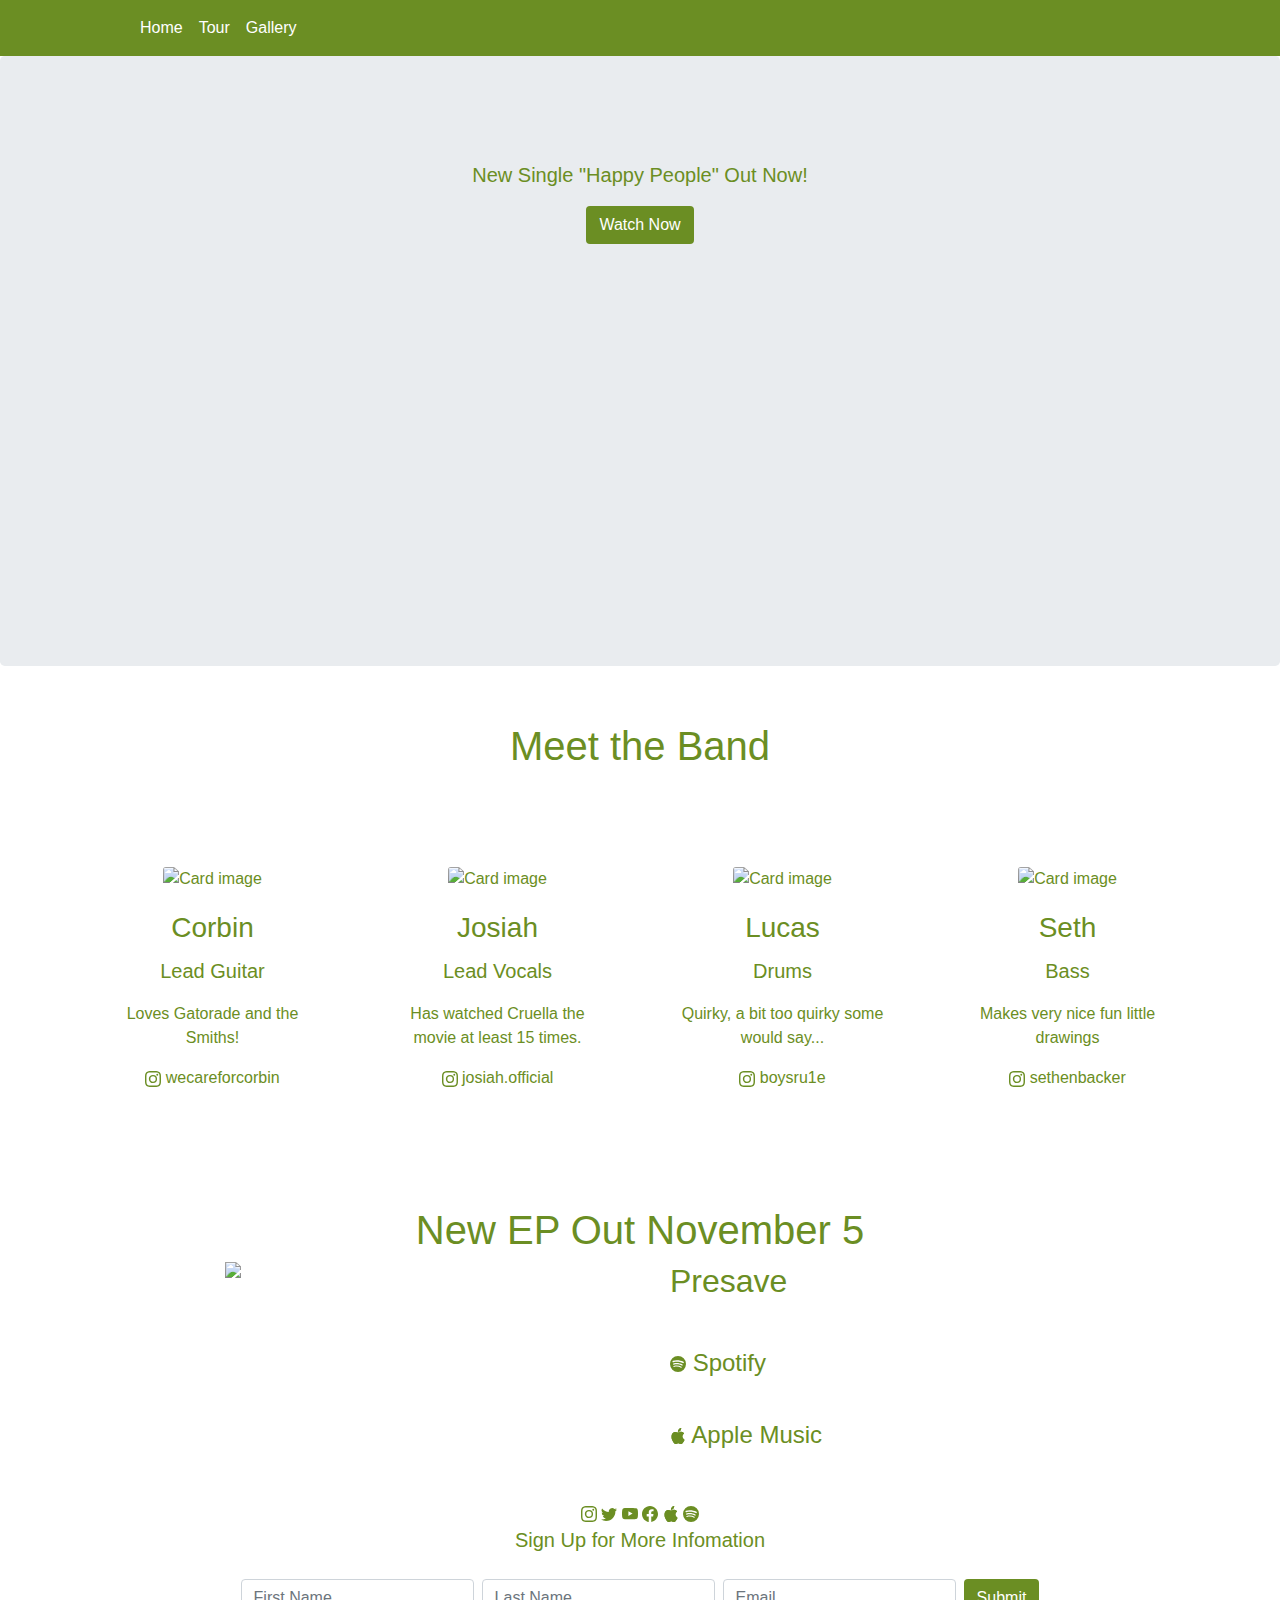
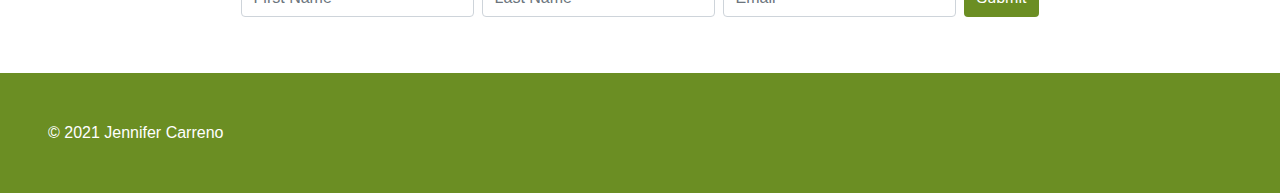
==== commit 407c5a66: "added final touches" ====
--- a/index.html
+++ b/index.html
@@ -8,11 +8,12 @@
 
     <!-- BOOTSTRAP -->
     <link rel="stylesheet" href="https://stackpath.bootstrapcdn.com/bootstrap/4.3.1/css/bootstrap.min.css">
+    <link rel="stylesheet" href="styles.css">
 
 </head>
 <body style="color: olivedrab;">
     <!-- NAVBAR -->
-    <nav class="navbar sticky-top navbar-expand navbar-light" width="100%" style="background-color: olivedrab;">
+    <nav class="navbar sticky-top navbar-expand" width="100%" style="background-color: olivedrab;">
         <!-- GREER LOGO -->
         <a class="navbar-brand" href="#">
             <img src="https://images.squarespace-cdn.com/content/v1/5e1fa95f7993de38e9588a74/f8dc0d1a-1c21-4afc-a5cf-11b07eb6f18e/logo-min.png?format=1500w" width="100" class="d-inline-block align-top" alt="">
@@ -27,10 +28,10 @@
 
     <!-- HERO -->
     <div class="jumbotron text-center hero-background-img">
-        <img src="https://images.squarespace-cdn.com/content/v1/5e1fa95f7993de38e9588a74/f8dc0d1a-1c21-4afc-a5cf-11b07eb6f18e/logo-min.png?format=1500w" width="100" class="d-inline-block align-top" alt="">
+        <img src="https://images.squarespace-cdn.com/content/v1/5e1fa95f7993de38e9588a74/f8dc0d1a-1c21-4afc-a5cf-11b07eb6f18e/logo-min.png?format=1500w" width="300" class="d-inline-block align-top" alt="">
         <p></p>
         <p class="lead">New Single "Happy People" Out Now!</p>
-        <a href="https://www.youtube.com/embed/vIIqy-avGNQ" class="btn">Watch Now</a>
+        <a href="https://www.youtube.com/embed/vIIqy-avGNQ" class="btn mb-3" style="color: white;">Watch Now</a>
         <div class="embed-responsive embed-responsive-16by9 col-lg-6 offset-lg-3">
             <iframe src="https://www.youtube.com/embed/vIIqy-avGNQ" title="YouTube video player" frameborder="0" allow="accelerometer; autoplay; clipboard-write; encrypted-media; gyroscope; picture-in-picture" allowfullscreen></iframe>
         </div>
@@ -106,7 +107,7 @@
         </div>
     </section>
     <!-- EP PROMOTION -->
-    <section id="new-ep">
+    <section id="new-ep" class="mx-5 my-5">
         <h1 class="text-center">New EP Out November 5</h1>
         <div class="row">
             <!-- ALBUM COVER -->
@@ -114,11 +115,11 @@
                 <img class="img-fluid float-right" width= 400px src="https://static1.squarespace.com/static/5e1fa95f7993de38e9588a74/t/613fcd77ad20495a551f60c2/1631571319917/87731-1_Greer_HappyPeople-min.jpg">
             </div>
             <!-- PRESAVE LINKS -->
-            <div class="col-lg-6">
+            <div class="col-lg-6 presave">
                 <div class="col">
                     <h2>Presave</h2>
                     <br>
-                    <a href="https://greer.ffm.to/happypeople/spotify" style="color: olivedrab;">
+                    <a href="https://greer.ffm.to/happypeople/spotify" class="presave-links">
                         <svg xmlns="http://www.w3.org/2000/svg" width="16" height="16" fill="currentColor" class="bi bi-spotify" viewBox="0 0 16 16">
                             <path d="M8 0a8 8 0 1 0 0 16A8 8 0 0 0 8 0zm3.669 11.538a.498.498 0 0 1-.686.165c-1.879-1.147-4.243-1.407-7.028-.77a.499.499 0 0 1-.222-.973c3.048-.696 5.662-.397 7.77.892a.5.5 0 0 1 .166.686zm.979-2.178a.624.624 0 0 1-.858.205c-2.15-1.321-5.428-1.704-7.972-.932a.625.625 0 0 1-.362-1.194c2.905-.881 6.517-.454 8.986 1.063a.624.624 0 0 1 .206.858zm.084-2.268C10.154 5.56 5.9 5.419 3.438 6.166a.748.748 0 1 1-.434-1.432c2.825-.857 7.523-.692 10.492 1.07a.747.747 0 1 1-.764 1.288z"/>
                         </svg> Spotify
@@ -127,7 +128,7 @@
                 <br>
 
                 <div class="col">
-                    <a href="https://greer.ffm.to/happypeople/apple" style="color: olivedrab;">
+                    <a href="https://greer.ffm.to/happypeople/apple" >
                         <svg xmlns="http://www.w3.org/2000/svg" width="16" height="16" fill="currentColor" class="bi bi-apple" viewBox="0 0 16 16">
                             <path d="M11.182.008C11.148-.03 9.923.023 8.857 1.18c-1.066 1.156-.902 2.482-.878 2.516.024.034 1.52.087 2.475-1.258.955-1.345.762-2.391.728-2.43zm3.314 11.733c-.048-.096-2.325-1.234-2.113-3.422.212-2.189 1.675-2.789 1.698-2.854.023-.065-.597-.79-1.254-1.157a3.692 3.692 0 0 0-1.563-.434c-.108-.003-.483-.095-1.254.116-.508.139-1.653.589-1.968.607-.316.018-1.256-.522-2.267-.665-.647-.125-1.333.131-1.824.328-.49.196-1.422.754-2.074 2.237-.652 1.482-.311 3.83-.067 4.56.244.729.625 1.924 1.273 2.796.576.984 1.34 1.667 1.659 1.899.319.232 1.219.386 1.843.067.502-.308 1.408-.485 1.766-.472.357.013 1.061.154 1.782.539.571.197 1.111.115 1.652-.105.541-.221 1.324-1.059 2.238-2.758.347-.79.505-1.217.473-1.282z"/>
                             <path d="M11.182.008C11.148-.03 9.923.023 8.857 1.18c-1.066 1.156-.902 2.482-.878 2.516.024.034 1.52.087 2.475-1.258.955-1.345.762-2.391.728-2.43zm3.314 11.733c-.048-.096-2.325-1.234-2.113-3.422.212-2.189 1.675-2.789 1.698-2.854.023-.065-.597-.79-1.254-1.157a3.692 3.692 0 0 0-1.563-.434c-.108-.003-.483-.095-1.254.116-.508.139-1.653.589-1.968.607-.316.018-1.256-.522-2.267-.665-.647-.125-1.333.131-1.824.328-.49.196-1.422.754-2.074 2.237-.652 1.482-.311 3.83-.067 4.56.244.729.625 1.924 1.273 2.796.576.984 1.34 1.667 1.659 1.899.319.232 1.219.386 1.843.067.502-.308 1.408-.485 1.766-.472.357.013 1.061.154 1.782.539.571.197 1.111.115 1.652-.105.541-.221 1.324-1.059 2.238-2.758.347-.79.505-1.217.473-1.282z"/>
@@ -141,7 +142,7 @@
     </section>
 
     <!-- SOCIALS -->
-    <div class="jumbotron text-center mb-0">
+    <div class="text-center mx-5 my-5">
         <div>
             <!-- INSTAGRAM -->
             <a href="https://www.instagram.com/greertheband/">
@@ -188,14 +189,14 @@
                 <input type="text" class="form-control mb-2 mr-sm-2" placeholder="First Name"/>
                 <input type="text" class="form-control mb-2 mr-sm-2" placeholder="Last Name"/>
                 <input type="text" class="form-control mb-2 mr-sm-2" placeholder="Email"/>
-                <button type="submit" class="btn btn-primary mb-2">Submit</button>
+                <button type="submit" class="btn mb-2" onclick="return confirm('Thanks for signing up!')">Submit</button>
               </form>
         </div>
       </div>
-      
+
     <!-- FOOTER -->
-    <div class="bg-secondary p-5 text-white">
-        &copy; 2019 Launch Page Inc
+    <div class="footer p-5">
+        &copy; 2021 Jennifer Carreno
     </div>
     
 </body>
--- a/styles.css
+++ b/styles.css
@@ -0,0 +1,40 @@
+
+.presave {
+    font-size: x-large;
+}
+
+.nav-item{
+    color: white;
+}
+
+.nav-item:hover {
+    transform: scale(1.25);
+    color: white;
+}
+
+a{
+    color: olivedrab;
+}
+
+a:hover:not(.nav-item) {
+    color:palevioletred;
+}
+
+.btn {
+    background-color: olivedrab;
+    color: white;
+}
+
+.btn:hover {
+    background-color: palevioletred;
+    color: white;
+}
+
+.footer{
+    background-color: olivedrab;
+    color: white;
+}
+
+.footer a {
+    color: white;
+}
